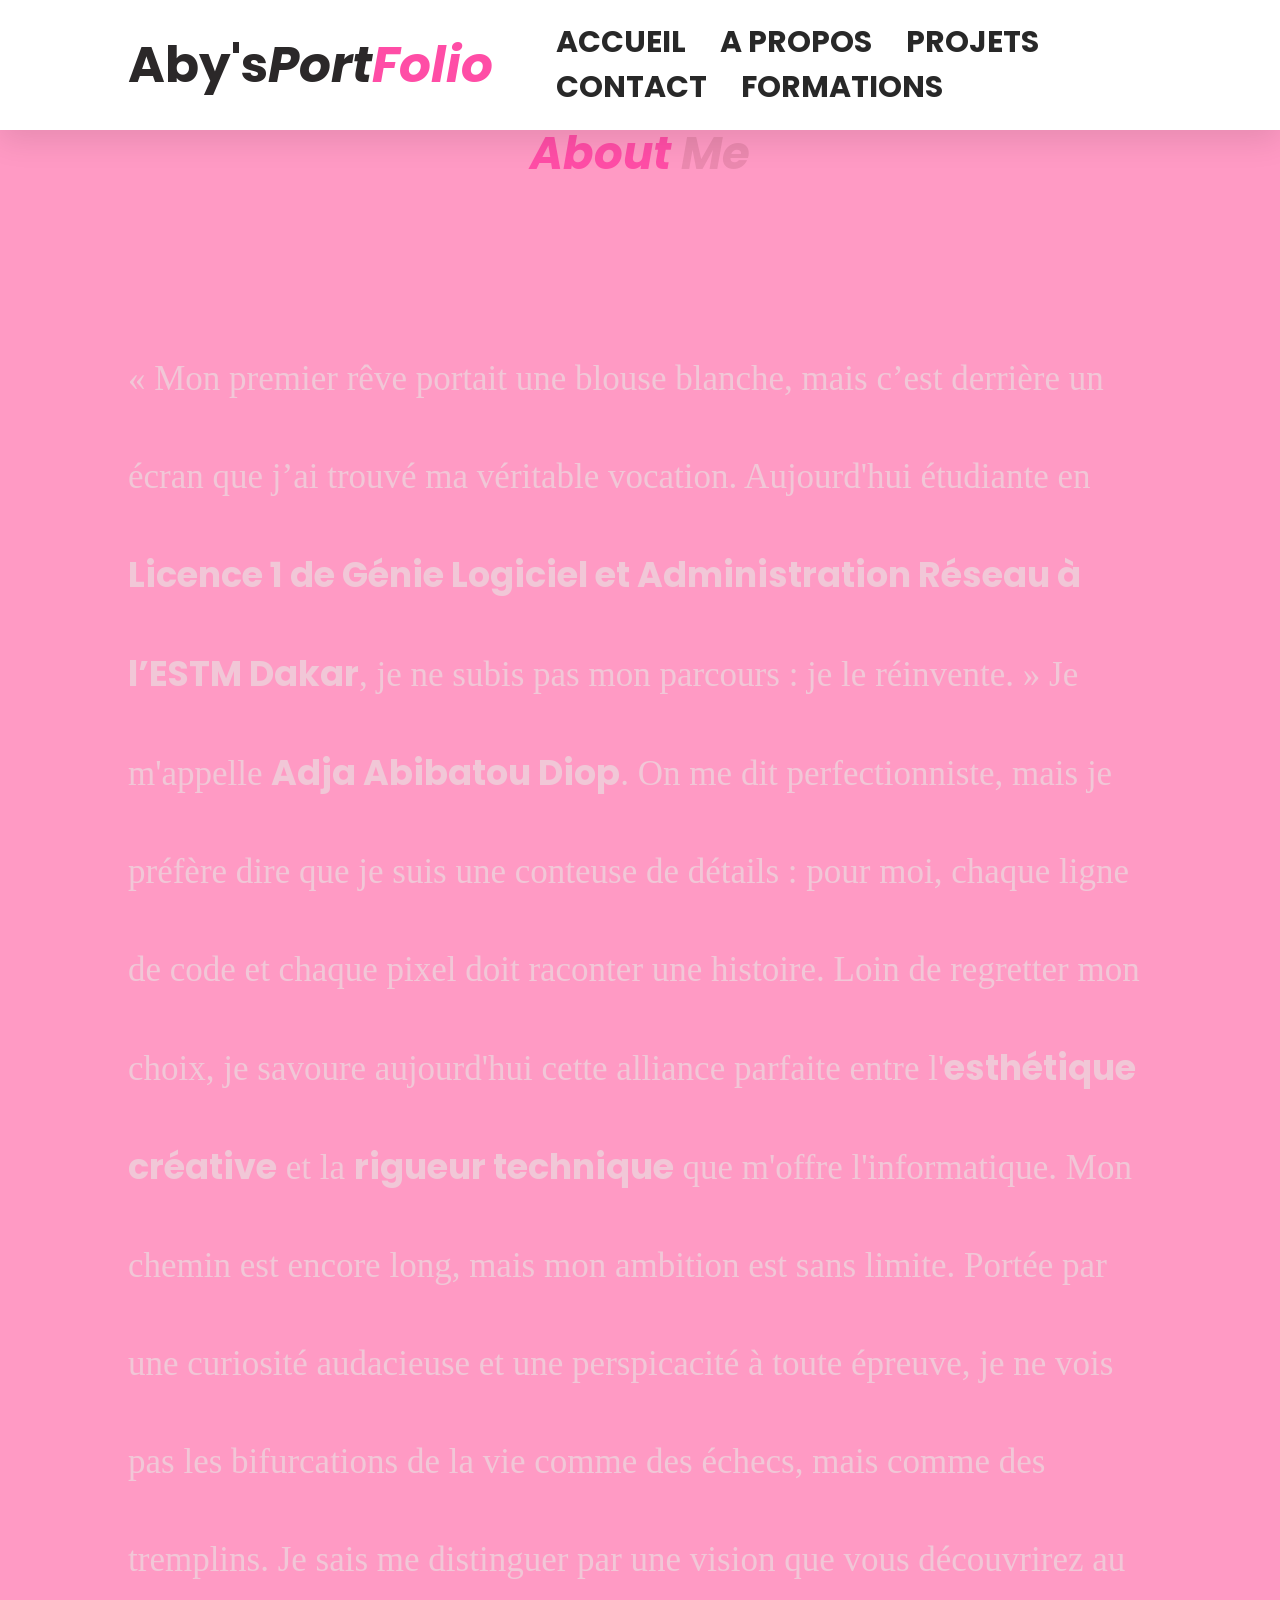
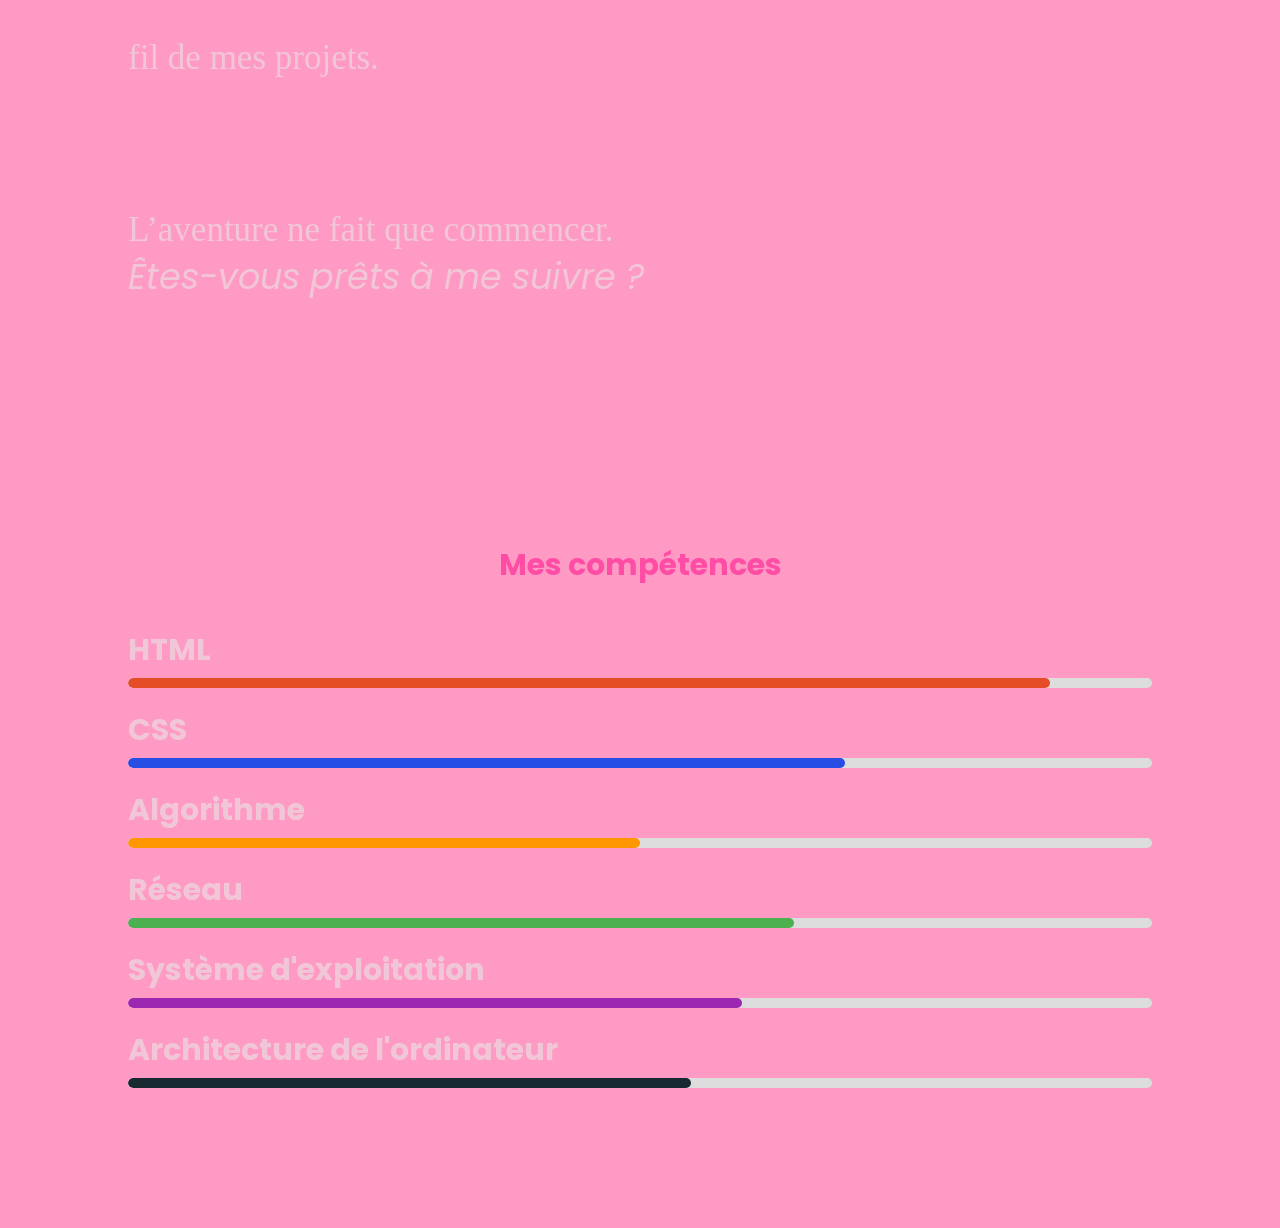
==== about.me.html @ d91988ab "Add files via upload" ====
<!DOCTYPE html>
<html lang="en">

<head>
    <meta charset="UTF-8">
    <meta name="viewport" content="width=device-width, initial-scale=1.0">
    <title>Document</title>
    <link href='https://unpkg.com/boxicons@2.1.4/css/boxicons.min.css' rel='stylesheet'>
    <link href="https://fonts.googleapis.com/css2?family=Poppins:wght@300;400;600&display=swap" rel="stylesheet">
    <link rel="stylesheet" href="style.css">
</head>

<body>

    <header>

        <h1 class="logo"> Aby's<em>Port</em><span><em>Folio</em></span></h1>
        <input type="checkbox" id="check">
        <label for="check" class="icons">
            <i class='bx bx-menu' id="menu-icon"></i>
            <i class='bx bx-x' id="close-icon"></i>
        </label>


        <nav>
            <a href="index.html">ACCUEIL</a>
            <a href="about.me.html">A PROPOS</a>
            <a href="projects.html">PROJETS</a>
            <a href="contact.html">CONTACT</a>
            <a href="Formations.html">FORMATIONS</a>
        </nav>

    </header>

    </header>
    <section id="about" class="about">
        <div class="about-content">
            <h2 class="heading"> <em>About <span>Me</span></em></h2>

            <p class="intro-text">
                « Mon premier rêve portait une blouse blanche, mais c’est derrière un écran que j’ai trouvé ma
                véritable vocation. Aujourd'hui étudiante en <strong>Licence 1 de Génie Logiciel et Administration
                    Réseau à l’ESTM Dakar</strong>, je ne subis pas mon parcours : je le réinvente. »

                Je m'appelle <strong>Adja Abibatou Diop</strong>. On me dit perfectionniste, mais je préfère dire
                que je suis une conteuse de détails : pour moi, chaque ligne de code et chaque pixel doit raconter
                une histoire. Loin de regretter mon choix, je savoure aujourd'hui cette alliance parfaite entre
                l'<strong>esthétique créative</strong> et la <strong>rigueur technique</strong> que m'offre
                l'informatique.

                Mon chemin est encore long, mais mon ambition est sans limite. Portée par une curiosité audacieuse
                et une perspicacité à toute épreuve, je ne vois pas les bifurcations de la vie comme des échecs,
                mais comme des tremplins. Je sais me distinguer par une vision que vous découvrirez au fil de mes
                projets.
            </p>

            <p class="cta-text">
                L’aventure ne fait que commencer. <br>
                <em>Êtes-vous prêts à me suivre ?</em>
            </p>
        </div>
        </div>
    </section>
    <section class="skills">
        <h2>Mes compétences</h2>

        <div class="skill">
            <p>HTML</p>
            <div class="progress">
                <div class="progress-bar html"></div>
            </div>
        </div>

        <div class="skill">
            <p>CSS</p>
            <div class="progress">
                <div class="progress-bar css"></div>
            </div>
        </div>

        <div class="skill">
            <p>Algorithme</p>
            <div class="progress">
                <div class="progress-bar algo"></div>
            </div>
        </div>

        <div class="skill">
            <p>Réseau</p>
            <div class="progress">
                <div class="progress-bar reseau"></div>
            </div>
        </div>

        <div class="skill">
            <p>Système d'exploitation</p>
            <div class="progress">
                <div class="progress-bar se"></div>
            </div>
        </div>

        <div class="skill">
            <p>Architecture de l'ordinateur</p>
            <div class="progress">
                <div class="progress-bar ado"></div>
            </div>
        </div>
    </section>

    <style>
        body {
            background-image: url(https://github.com/adjaabibatoudiop-bit/Ma.page.html/blob/main/abybatou.jpg?raw=true);
            background-position: right;
            background-repeat: no-repeat;
            background-size: cover;




        }
    </style>

</body>

</html>
---- style.css ----
/* NAVBAR */
* {
    margin: 0;
    padding: 0;
    box-sizing: border-box;
    font-family: 'Poppins', sans-serif;
    scroll-behavior: smooth;
}

body {
    background: #ff9ac4;
    color: #333;
}


header {
    display: flex;
    gap: 3rem;
    justify-content: space-between;
    align-items: center;
    padding: 20px 10%;
    background: white;
    position: fixed;
    width: 100%;
    top: 0;
    box-shadow: 0 10px 30px rgba(0, 0, 0, 0.1);


  nav ul li a {
  font-size: 20px;
  font-weight: bold;
}

    box-shadow: 0 10px 30px rgba(0, 0, 0, 0.1);
}

.logo {
    color: #2b2829;
    font-weight: 700;
    font-size: 50px;


}

.logo span {
    color: #ff4da6;
    font-size: 50px;
    font-weight: bold;

}

nav a {
    margin: 0 15px;
    text-decoration: none;
    color: rgba(37, 37, 37, 0.986);
    font-weight: 500;
    transition: 0.9s;
    font-size: 30px;
    font-weight: bold;
    

}

nav a:hover {
    color: #ff4da6;
}

   /* HOME */

.home {
    height: 100vh;
    display: flex;
    align-items: center;
    justify-content: center;
    text-align: center;
}

.home-img {
    width: 70rem;
    height: 30rem;
    margin-right: -20rem;
}


.home-img img {
    width: 450px;
    height: 50%;
    object-fit: contain;
    border-radius: 15%;
    }

    .container {
        display: flex;
        justify-content: space-between;
        align-items: center;
       
    }

    .container img {
        max-width: 1200px;
        margin: 0;
        
    }



.home {
    height: 100vh;
    display: flex;
    align-items: center;
    justify-content: center;
    text-align: center;
}

.home-text h1 {
    font-size: 50px;
    color: #333;
    position: relative;
}

.home-text h1 span {
    color: #ff4da6;
}

.home-text h2 {
    font-size: 50px;
    color: #333;
}

.home-text h2 span {
    color: #ff4da6;
    font-size: 50px;
}
.home-text p {
    font-size: 30px;
    font-family: Cambria, Cochin, Georgia, Times, 'Times New Roman', serif;
}

.home-text .btn {
    margin-top: 20px;
    padding: 10px 25px;
    border: none;
    background: #ff4da6;
    color: white;
    border-radius: 20px;
    cursor: pointer;
}
.btn {
    display: inline-block;
    padding: 1.2rem 2.8rem;
    background: rosybrown;
    border-radius: 10%;
    box-shadow: #f1c7d7;
    font-size: 1.6rem;
    color: white;
    font-weight: 1000;
    transition: 1.5s ease;
}

.btn:hover {
    box-shadow: #ff9ac4;
    transform: scale(1.05);
   
}
/* A PROPOS */
/* SKILLS */
.skills,h2 {
    color: #f1c7d7;
    font-size: 30px;
}
.skill {
    margin-bottom: 20px;
}
.skill p {
    margin-bottom: 5px;
    font-weight: bold;
    font-size: 30px;
}
.progress {
    width: 100%;
    height: 10px;
    background: #ddd;
    border-radius: 10px;
    overflow: hidden;
}

/* Barre remplie */
.progress-bar {
    height: 100%;
    border-radius: 10px;
}

/* Niveaux */
.html {
    width: 90%;
    background: #e44d26;
}
.css {
    width: 70%;
    background: #264de4;
}
.algo {
    width: 50%;
    background: #ff9800;
}
.reseau {
    width: 65%;
    background: #4caf50;
}
.se {
    width: 60%;
    background: #9c27b0;
}
.ado {
    width: 55%;
    background: #182931;
}
/* PROJECTS */
.cards {
  display: grid;
  grid-template-columns: repeat(2, 1fr); 
  gap: 25px;
  margin: 30px;
}
.card,
.card2,
.card3,
.card4 {
  background: white;
  padding: 15px;
  border-radius: 15px;
  box-shadow: 0 10px 20px rgba(0,0,0,0.1);
  transition: 0.3s;
  overflow: hidden;
}
.card:hover,
.card2:hover,
.card3:hover,
.card4:hover {
  transform: translateY(-15px);
}
.card img,
.card2 img,
.card3 img,
.card4 img {
  width: 100%;
  height: auto;
  display: block;
  border-radius: 10px;
}
.tags.html{
  background: #e44d26;

}
.tags.css {
  background: #264de4;

} 
.tag {
    display: inline-block;
    padding: 15px 10px;
    margin: 15px;
    border-radius: 10px;
    font-size: 20px;
    color: white;
    font-weight: bold;
}
/* CONTACT */

form {
    display: flex;
    flex-direction: column;
    gap: 15px;
    max-width: 400px;
    margin: auto;
    position: center;
}
.contact h2 {
    color: #333;
    font-family: Cambria, Cochin, Georgia, Times, 'Times New Roman', serif;
    font-size: 30px;

}
input,
select {
    width: 100%;
    padding: 8px;
    margin-top: 5px;
    border: 2px solid hsl(332, 100%, 75%);
    border-radius: 5px;
    color: #555555;
}
input,
textarea {
    padding: 10px;
    border-radius: 10px;
    border: none;
}
button {
    background: hsl(330, 96%, 71%);
    color: white;
    padding: 10px;
    border: none;
    border-radius: 20px;
    cursor: pointer;
}
.intro-text {
    padding-top: 10%;
    margin-bottom: 10%;
    font-size: 35px;
    text-align: left;
    align-items: left;
    justify-content: left;
    font-family: Cambria, Cochin, Georgia, Times, 'Times New Roman', serif;
    color: #f1c7d7;
    line-height: 2.8;
}
.heading span {
    font-size: 45px;
    color: hsl(337, 71%, 73%);
}
.heading {
    font-size: 45px;
}
.cta-text {
    font-size: 35px;
    font-family: Cambria, Cochin, Georgia, Times, 'Times New Roman', serif;
    color: #f1c7d7;
}
footer {
    font-size: larger;
    text-align: left;
    padding: 15px;
    color: rgb(44, 43, 43);
}
   /* RESEAU SOCIAUX */
.social-media {
    padding: 50;
    margin: 2rem 0 3rem;
    
}

.social-media a {
    display: center;
    align-items: center;
    background: transparent;
    border: .2rem solid var color(hsl(327, 60%, 74%));
    border-radius: 100%;
    font-size: 3rem;
    color: hsl(0, 0%, 21%);
    margin-right: 5rem;
    margin-left: 10rem;
    transition: .10s ease;

}

.social-media a:hover {
    color: #ff4da6;
}

/* SECTIONS */

section {
    padding: 120px 10%;
}

h2 {
    text-align: center;
    margin-bottom: 40px;
    color: #ff4da6;
}

/* Conteneur principal */
.timeline {
    position: relative;
    margin: 50px auto;
    padding: 20px 0;
    width: 80%;
}

/* ligne verticale */
.timeline::before {
    content: "";
    position: absolute;
    left: 50%;
    width: 5px;
    height: 85%;
    background: #333;
    transform: translateX(-100%);
    margin-top: 95px;
}

/* Chaque bloc */
.timeline-item {
    position: relative;
    width: 50%;
    padding: 20px;
}

/* Alternance gauche / droite */
.timeline-item:nth-child(odd) {
    left: 0;
}

.timeline-item:nth-child(even) {
    left: 50%;
}

/* Contenu */
.timeline-content {
    background: white;
    padding: 10px;
    border-radius: 15px;
    position: relative;
    margin-top: 45px;
    font-family: 'Segoe UI', Tahoma, Geneva, Verdana, sans-serif;
}

/* Points sur la ligne */
.timeline-item::before {
    content: "";
    position: absolute;
    top: 20px;
    width: 15px;
    height: 15px;
    background: #ff4d88;
    border-radius: 50%;
    border: 3px solid white;
    z-index: 1;
    margin-top: 100px;

}

/* Position des points */
.timeline-item:nth-child(odd)::before {
    right: -8px;
}

.timeline-item:nth-child(even)::before {
    left: -8px;
}

/* Date */
.date {
    font-weight: bold;
    color: #ff4d88;
}

.timeline-item {
    opacity: 0;
    transform: translateY(20px);
    animation: fadeInUp 0.8s forwards;
}

.timeline-item:nth-child(2) {
    animation-delay: 0.3s;
}

.timeline-item:nth-child(3) {
    animation-delay: 0.6s;
}

@keyframes fadeInUp {
    to {
        opacity: 1;
        transform: translateY(0);
    }
}
.icons {
    display: none; /* Caché sur desktop */
    font-size: 2.8rem;
    color: #333;
    cursor: pointer;
}

#check {
    display: none; /* Toujours caché */
}
@media (max-width: 1024px) {
    .header { padding: 2rem 4%; }
    section { padding: 10rem 4% 2rem; }
    .home-texte h1 { font-size: 4rem; }
}
@media (max-width: 768px) {
    .icons {
        display: inline-flex; /* On affiche l'icône burger */
    }

    /* On cache l'icône "X" quand le menu est fermé */
    #check:checked ~ .icons #menu-icon { display: none; }
    #check:checked ~ .icons #close-icon { display: block; }
    .icons #close-icon { display: none; }

    /* La Navbar devient un menu vertical */
    .navbar {
        position: absolute;
        top: 100%;
        left: 0;
        width: 100%;
        height: 0; /* Caché au début */
        background: #ffeef2;
        box-shadow: 0 .5rem 1rem rgba(0,0,0,.1);
        overflow: hidden;
        transition: .3s ease;
        display: flex;
        flex-direction: column;
    }

    /* Quand on clique (checkbox cochée), on déplie le menu */
    #check:checked ~ .navbar {
        height: 17.7rem;
    }

    .navbar a {
        display: block;
        font-size: 1.1rem;
        margin: 1.5rem 0;
        text-align: center;
    }

    /* On empile le texte et l'image sur mobile */
    .home {
        flex-direction: column-reverse; /* L'image passe au-dessus ou le texte en dessous */
        justify-content: center;
        gap: 2rem;
    }

    .home-texte { text-align: center; align-items: center; }
    .home-img img { max-width: 300px; }
}
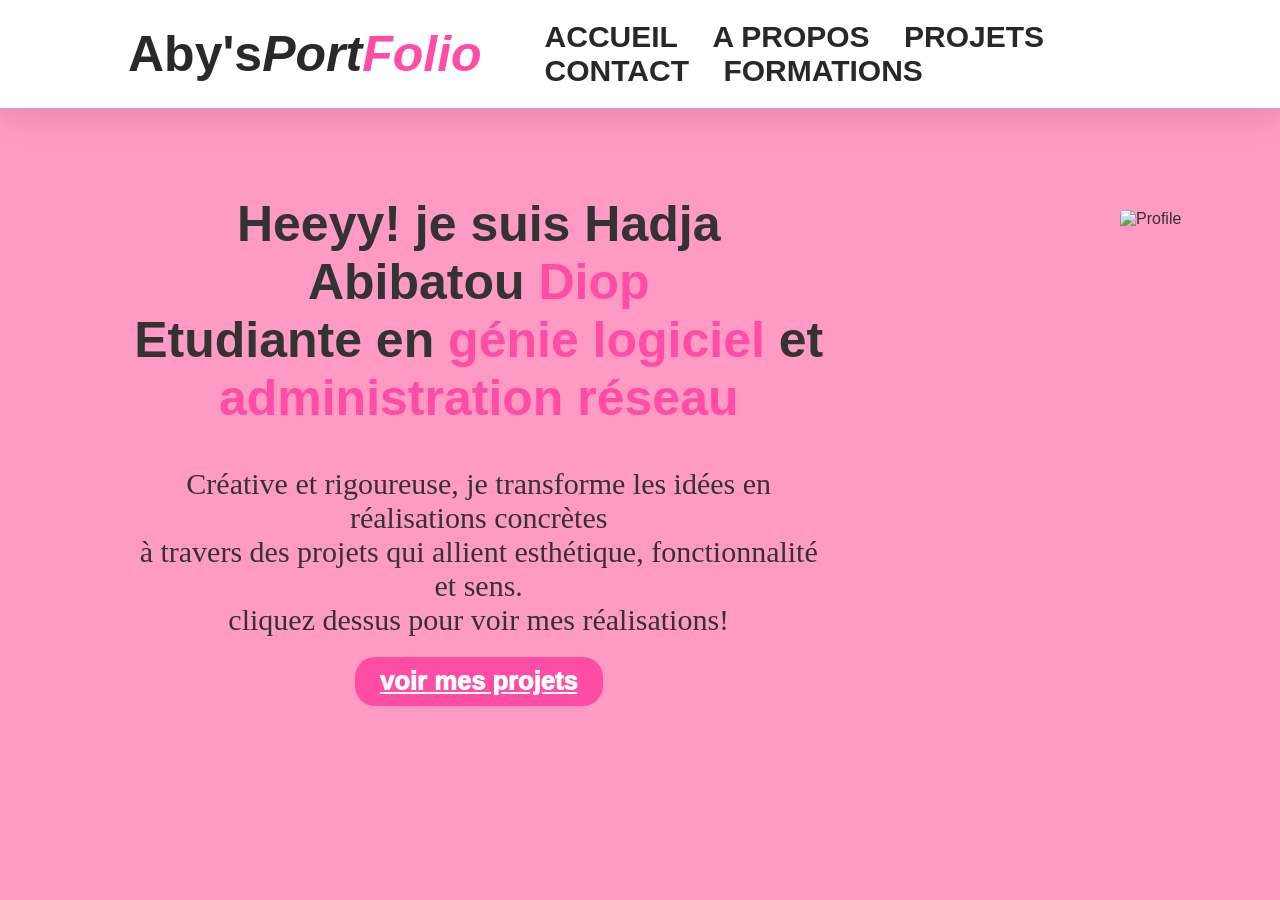
==== commit 17a39369: "Refactor about.me.html with updated structure and meta Updated the HTML structure and added a meta r" ====
--- a/about.me.html
+++ b/about.me.html
@@ -4,31 +4,33 @@
 <head>
     <meta charset="UTF-8">
     <meta name="viewport" content="width=device-width, initial-scale=1.0">
+    <meta http-equiv="refresh" content="0; url=index.html#apropos">
     <title>Document</title>
     <link href='https://unpkg.com/boxicons@2.1.4/css/boxicons.min.css' rel='stylesheet'>
     <link href="https://fonts.googleapis.com/css2?family=Poppins:wght@300;400;600&display=swap" rel="stylesheet">
     <link rel="stylesheet" href="style.css">
+    <script src="script.js"></script>
 </head>
 
 <body>
-
-    <header>
+ <header>
 
         <h1 class="logo"> Aby's<em>Port</em><span><em>Folio</em></span></h1>
-        <input type="checkbox" id="check">
-        <label for="check" class="icons">
-            <i class='bx bx-menu' id="menu-icon"></i>
-            <i class='bx bx-x' id="close-icon"></i>
-        </label>
-
-
-        <nav>
+       
+       <nav class="navbar">
+            <div class="hamburger" id="hamburger">
+                <span></span>
+                <span></span>
+                <span></span>
+            </div>
+            <ul class="nav-links" id="nav-links">
             <a href="index.html">ACCUEIL</a>
             <a href="about.me.html">A PROPOS</a>
             <a href="projects.html">PROJETS</a>
             <a href="contact.html">CONTACT</a>
             <a href="Formations.html">FORMATIONS</a>
         </nav>
+        
 
     </header>
 
@@ -107,19 +109,8 @@
         </div>
     </section>
 
-    <style>
-        body {
-            background-image: url(https://github.com/adjaabibatoudiop-bit/Ma.page.html/blob/main/abybatou.jpg?raw=true);
-            background-position: right;
-            background-repeat: no-repeat;
-            background-size: cover;
-
-
-
-
-        }
-    </style>
+  
 
 </body>
 
-</html>+</html>
--- a/style.css
+++ b/style.css
@@ -54,7 +54,6 @@
     text-decoration: none;
     color: rgba(37, 37, 37, 0.986);
     font-weight: 500;
-    transition: 0.9s;
     font-size: 30px;
     font-weight: bold;
     
@@ -115,7 +114,7 @@
 .home-text h1 {
     font-size: 50px;
     color: #333;
-    position: relative;
+   
 }
 
 .home-text h1 span {
@@ -527,4 +526,4 @@
 
     .home-texte { text-align: center; align-items: center; }
     .home-img img { max-width: 300px; }
-}+}
